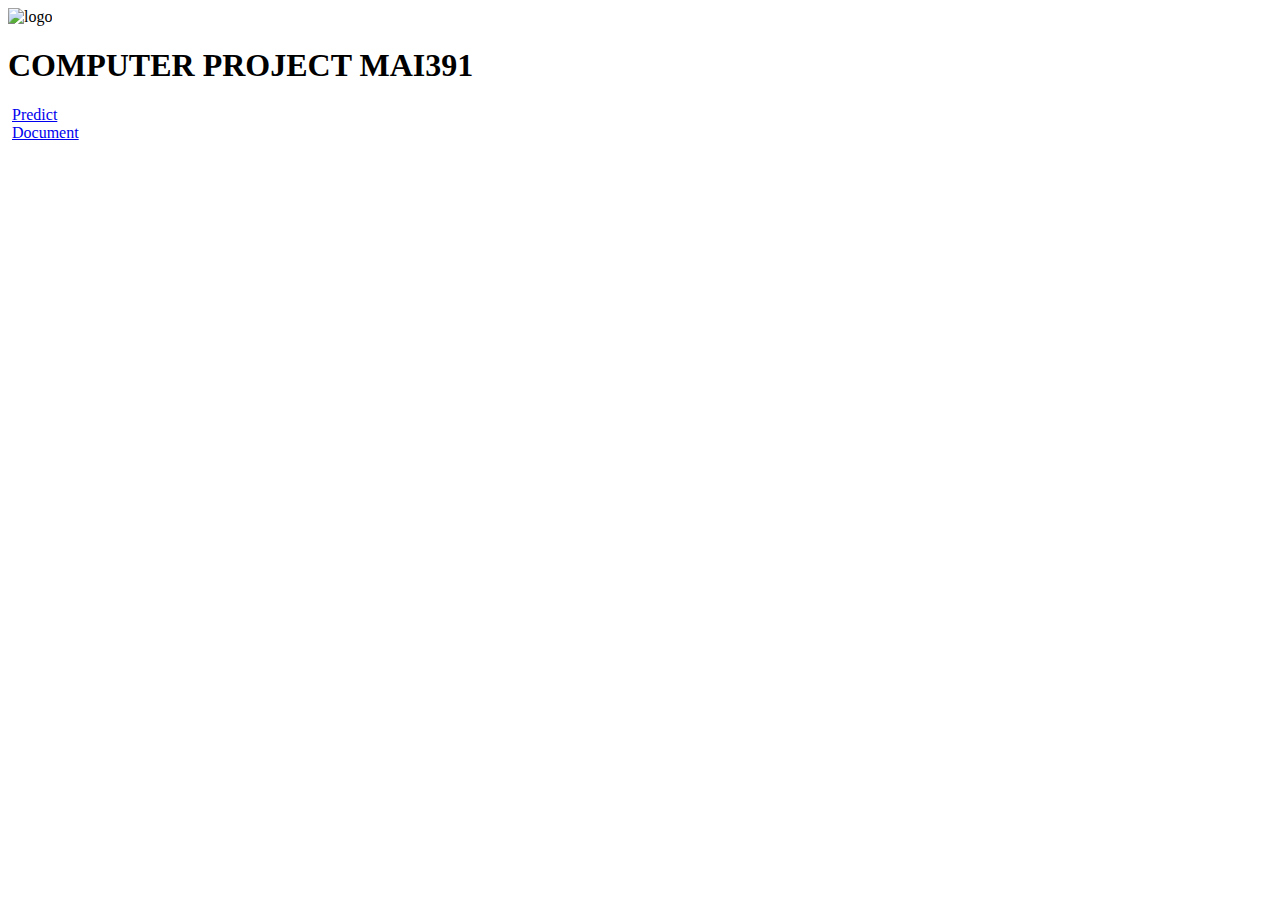
==== templates/document.html @ ea2fe19a "change template web" ====
<!DOCTYPE html>
<html lang="en">
  <head>
    <meta charset="UTF-8" />
    <meta http-equiv="X-UA-Compatible" content="IE=edge" />
    <meta name="viewport" content="width=device-width, initial-scale=1.0" />
    <title>Project MAI</title>
    <link rel="stylesheet" href="css/stylecss.css" />
    <link rel="preconnect" href="https://fonts.googleapis.com" />
    <link rel="preconnect" href="https://fonts.gstatic.com" crossorigin />
    <link
      href="https://fonts.googleapis.com/css2?family=Bebas+Neue&display=swap"
      rel="stylesheet"
    />
  </head>
  <body>
    <div class="container">
      <!-- TOP BAR -->
      <header class="header">
        <div class="logo-header_container">
          <img
            src="static/img/Logo_Đại_học_FPT.png"
            alt="logo"
            class="header-logo"
          />
        </div>
        <div class="header-dicription">
          <h1>COMPUTER PROJECT MAI391</h1>
        </div>
      </header>

      <!-- CONTENT BAR -->
      <div class="body-area">
        <!-- SIDE BAR -->
        <div class="sidebar">
          <div class="sidebar_menu">
            <div class="project_menu menu-child">
              <img src="static/img/neural.png" alt="" class="menu-img" />
              <a href="predict.html" class="child-menu_title">Predict</a>
            </div>

            <div class="document-project_menu menu-child">
              <img src="static/img/document.png" alt="" class="menu-img" />
              <a href="document.html" class="child-menu_title">Document</a>
            </div>
          </div>
        </div>
        <div class="main-content"></div>
      </div>
    </div>
  </body>
</html>
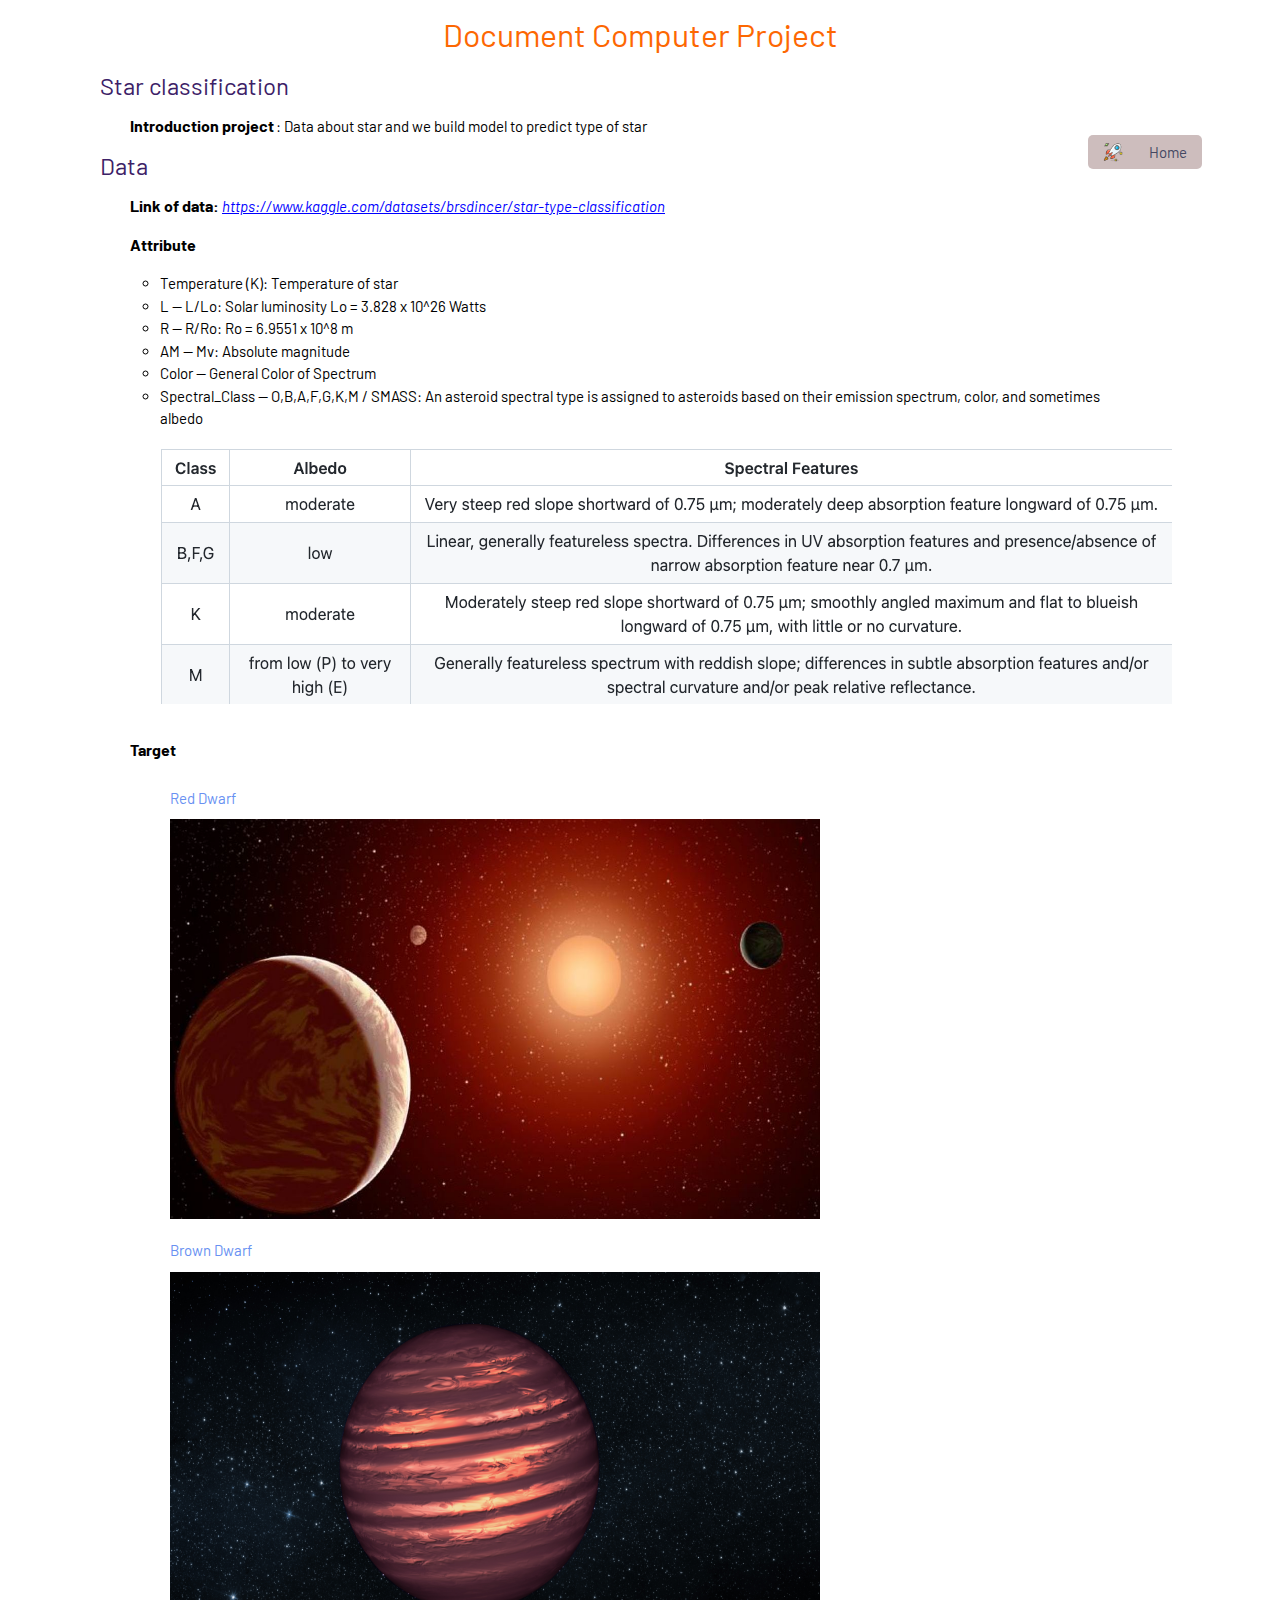
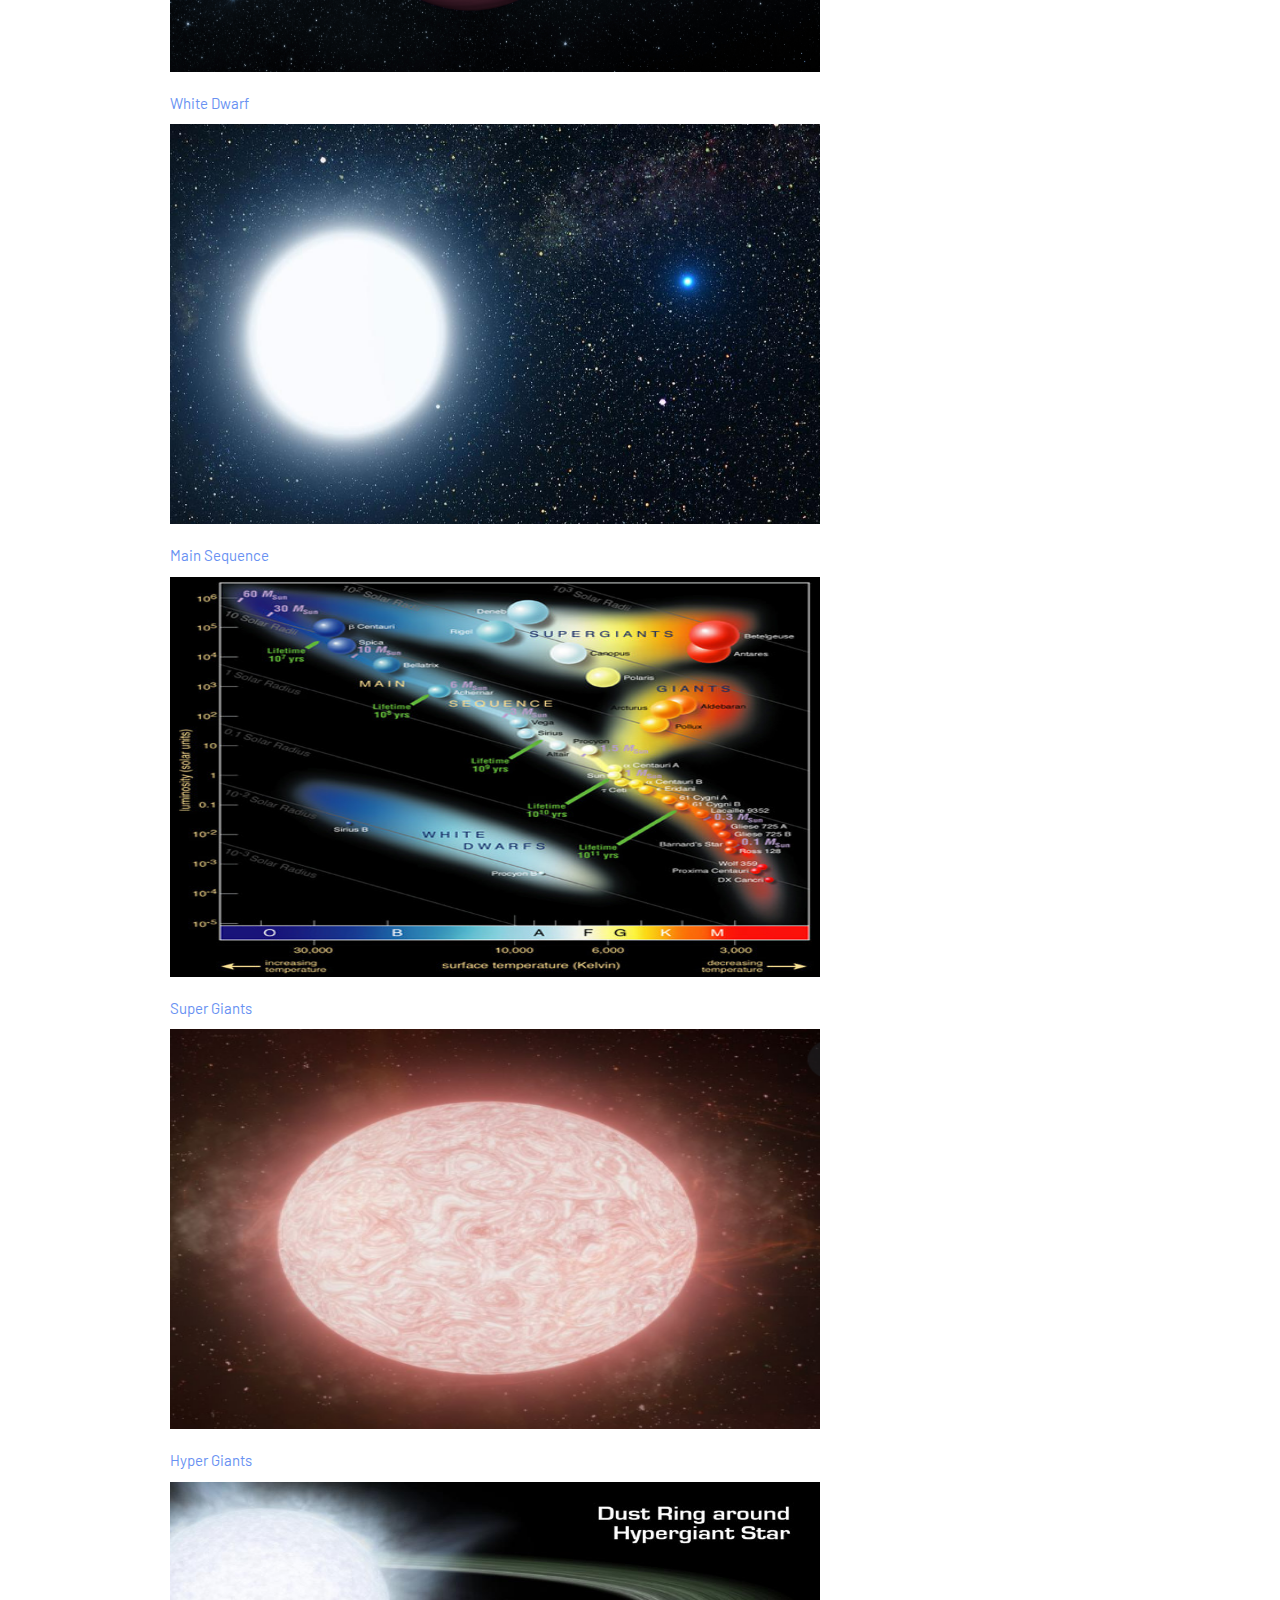
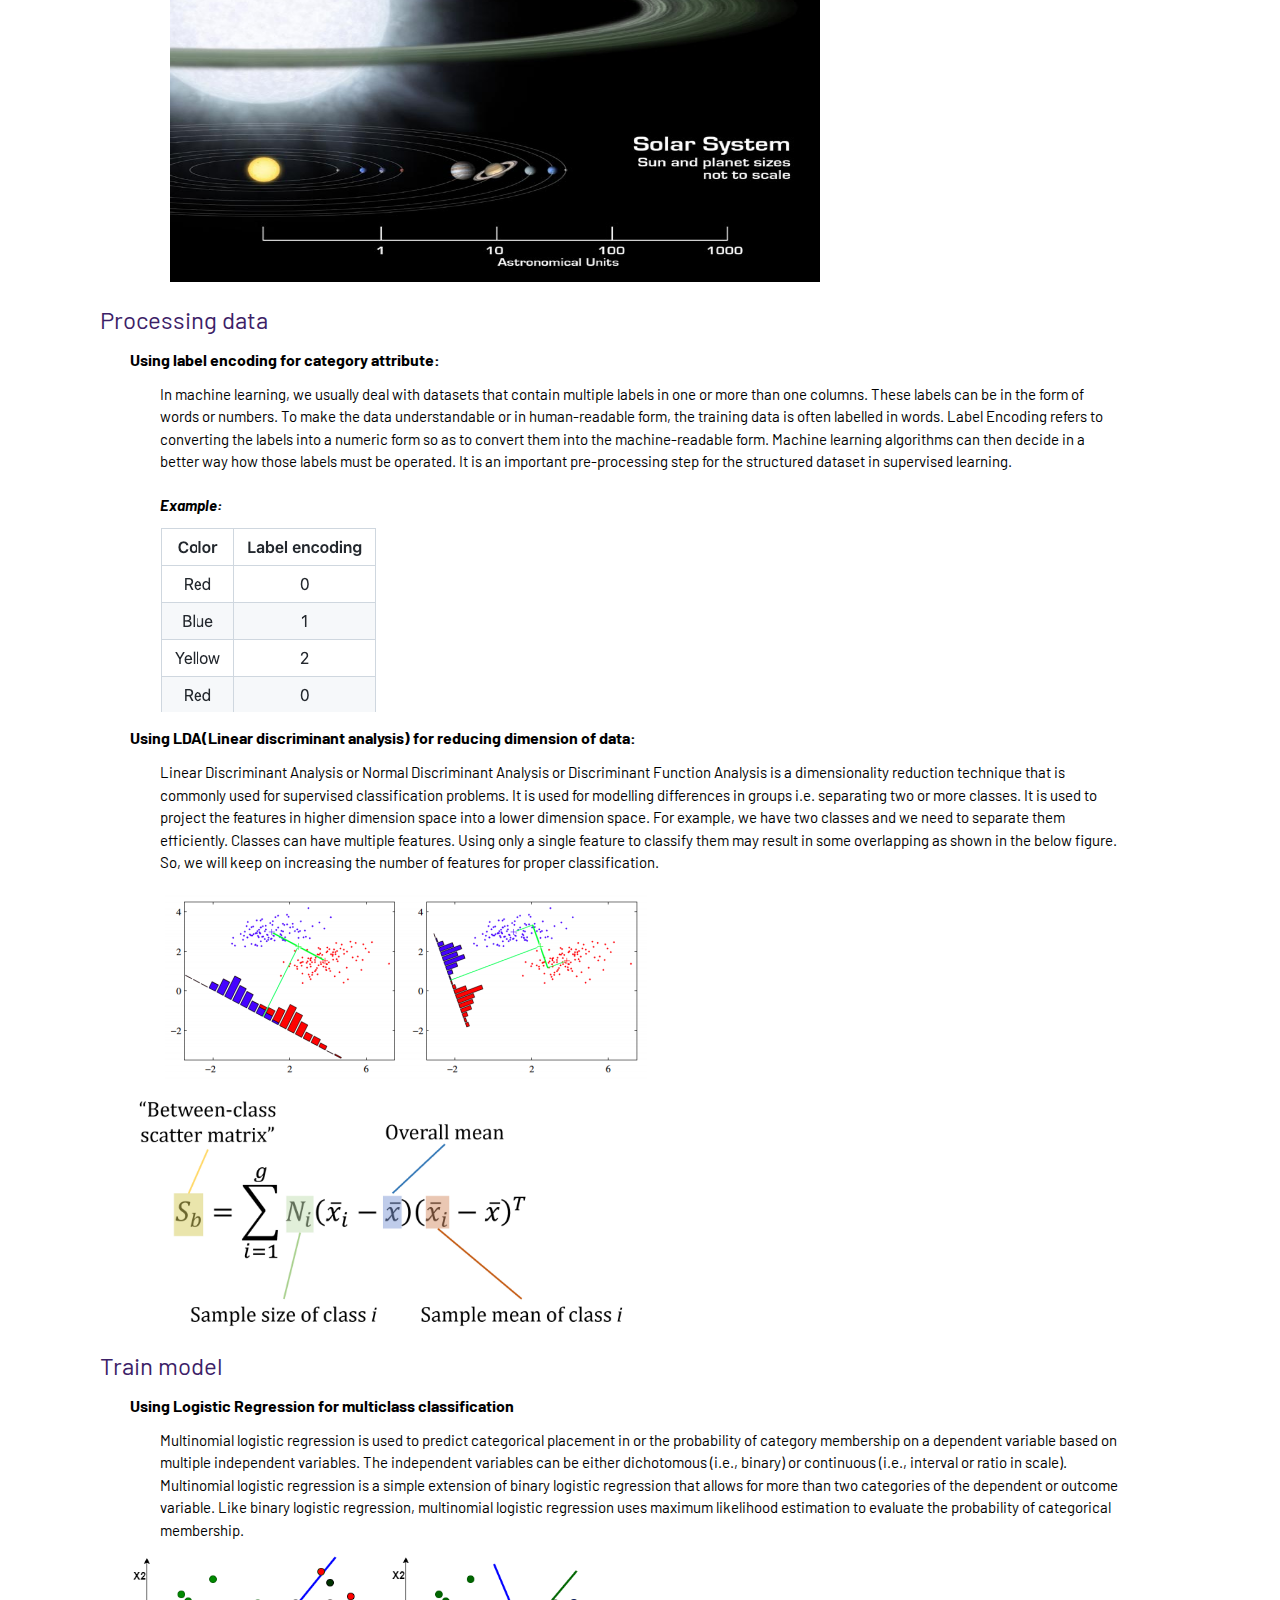
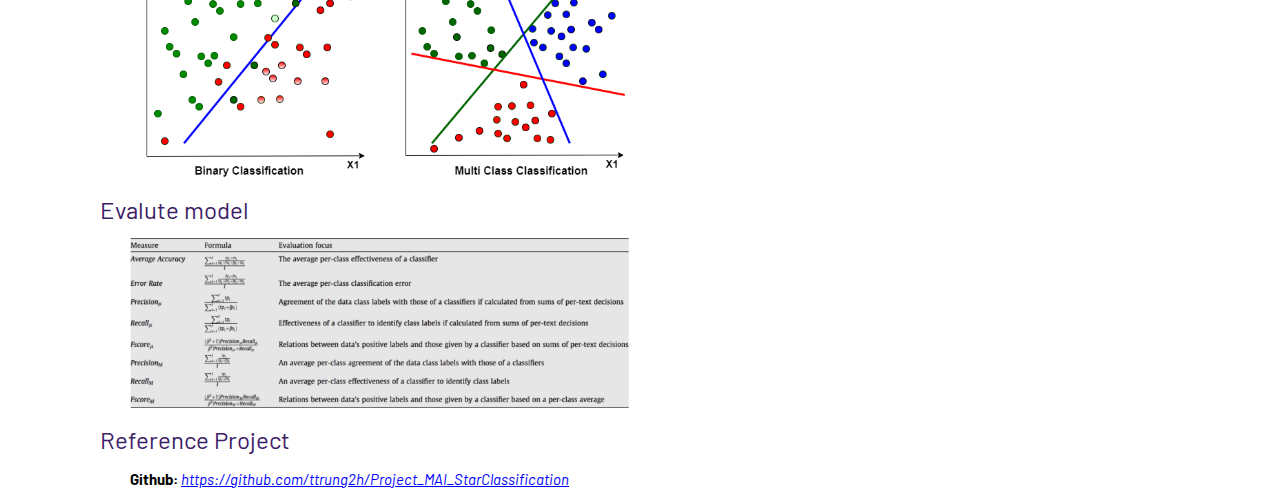
==== commit 7c558618: "add document page" ====
--- a/templates/document.html
+++ b/templates/document.html
@@ -9,43 +9,255 @@
     <link rel="preconnect" href="https://fonts.googleapis.com" />
     <link rel="preconnect" href="https://fonts.gstatic.com" crossorigin />
     <link
-      href="https://fonts.googleapis.com/css2?family=Bebas+Neue&display=swap"
+      href="https://fonts.googleapis.com/css2?family=Barlow&family=Inconsolata:wght@300&display=swap"
       rel="stylesheet"
     />
+
+    <link rel="stylesheet" href="././static/css/document.css" />
+    <link rel="stylesheet" href="././static/css/reset.css" />
   </head>
   <body>
     <div class="container">
       <!-- TOP BAR -->
-      <header class="header">
-        <div class="logo-header_container">
+      <h1 class="title-project">Document Computer Project</h1>
+
+      <div class="back-home">
+        <a href="index.html" class="link-document">
+          <img src="././static/img/626-rocket.svg.png" alt="" />
+          <p>Home</p>
+        </a>
+      </div>
+
+      <h1 class="name-project">Star classification</h1>
+      <div class="project-decription">
+        <span class="intro-project_1">Introduction project</span>
+        <span class="intro-project_2"
+          >: Data about star and we build model to predict type of star
+        </span>
+      </div>
+
+      <div class="data">
+        <h1 class="data-header project-title">Data</h1>
+        <div class="data-intro">
+          <span class="intro-project_1">Link of data: </span>
+          <a
+            class="intro-project_2 data-decription-2"
+            href="https://www.kaggle.com/datasets/brsdincer/star-type-classification"
+            target="_blank"
+          >
+            https://www.kaggle.com/datasets/brsdincer/star-type-classification
+          </a>
+        </div>
+        <div class="data-attribute">
+          <div class="intro-project_1">Attribute</div>
+          <ul class="list-attribute">
+            <li>Temperature (K): Temperature of star</li>
+            <li>L -- L/Lo: Solar luminosity Lo = 3.828 x 10^26 Watts</li>
+            <li>R -- R/Ro: Ro = 6.9551 x 10^8 m</li>
+            <li>AM -- Mv: Absolute magnitude</li>
+            <li>Color -- General Color of Spectrum</li>
+            <li>
+              Spectral_Class -- O,B,A,F,G,K,M / SMASS: An asteroid spectral type
+              is assigned to asteroids based on their emission spectrum, color,
+              and sometimes albedo
+            </li>
+          </ul>
+          <div class="data-table">
+            <img src="././static/img/data-table.png" alt="" />
+          </div>
+        </div>
+      </div>
+
+      <div class="target">
+        <div class="intro-project_1">Target</div>
+
+        <div class="target-img_container">
+          <div class="target-img_element">
+            <a
+              class="target-img_element_title"
+              href="https://en.wikipedia.org/wiki/Red_dwarf"
+              target="_blank"
+            >
+              Red Dwarf
+            </a>
+            <img
+              src="././static/img/Red_Dwarf.jpg"
+              alt=""
+              class="target-img_element_image"
+            />
+          </div>
+          <div class="target-img_element">
+            <a
+              class="target-img_element_title"
+              href="https://en.wikipedia.org/wiki/Brown_dwarf"
+              target="_blank"
+              >Brown Dwarf</a
+            >
+            <img
+              src="././static/img/Brown_dwarf.jpg"
+              alt=""
+              class="target-img_element_image"
+            />
+          </div>
+          <div class="target-img_element">
+            <a
+              class="target-img_element_title"
+              href="https://en.wikipedia.org/wiki/White_dwarf"
+              target="_blank"
+            >
+              White Dwarf
+            </a>
+            <img
+              src="././static/img/White_dwarf.png"
+              alt=""
+              class="target-img_element_image"
+            />
+          </div>
+          <div class="target-img_element">
+            <a
+              class="target-img_element_title"
+              href="https://en.wikipedia.org/wiki/Main_sequence"
+              target="_blank"
+              >Main Sequence</a
+            >
+            <img
+              src="././static/img/main_sequence.jpg"
+              alt=""
+              class="target-img_element_image"
+            />
+          </div>
+          <div class="target-img_element">
+            <a
+              class="target-img_element_title"
+              href="https://en.wikipedia.org/wiki/Supergiant"
+              target="_blank"
+              >Super Giants</a
+            >
+            <img
+              src="././static/img/super_giant.png"
+              alt=""
+              class="target-img_element_image"
+            />
+          </div>
+          <div class="target-img_element">
+            <a
+              class="target-img_element_title"
+              href="https://en.wikipedia.org/wiki/Hypergiant"
+              target="_blank"
+              >Hyper Giants</a
+            >
+            <img
+              src="././static/img/hyper_giant.png"
+              alt=""
+              class="target-img_element_image"
+            />
+          </div>
+        </div>
+      </div>
+
+      <div class="processing">
+        <h1 class="data-header project-title">Processing data</h1>
+
+        <div class="processing-detail">
+          <span class="intro-project_1"
+            >Using label encoding for category attribute:
+          </span>
+          <p class="processing-detail-decription">
+            In machine learning, we usually deal with datasets that contain
+            multiple labels in one or more than one columns. These labels can be
+            in the form of words or numbers. To make the data understandable or
+            in human-readable form, the training data is often labelled in
+            words. Label Encoding refers to converting the labels into a numeric
+            form so as to convert them into the machine-readable form. Machine
+            learning algorithms can then decide in a better way how those labels
+            must be operated. It is an important pre-processing step for the
+            structured dataset in supervised learning.
+          </p>
+          <div class="example">
+            <p>Example:</p>
+            <img src="././static/img/process-table.png" alt="" />
+          </div>
+
+          <span class="intro-project_1">
+            Using LDA(Linear discriminant analysis) for reducing dimension of
+            data:</span
+          >
+
+          <p class="processing-detail-decription">
+            Linear Discriminant Analysis or Normal Discriminant Analysis or
+            Discriminant Function Analysis is a dimensionality reduction
+            technique that is commonly used for supervised classification
+            problems. It is used for modelling differences in groups i.e.
+            separating two or more classes. It is used to project the features
+            in higher dimension space into a lower dimension space. For example,
+            we have two classes and we need to separate them efficiently.
+            Classes can have multiple features. Using only a single feature to
+            classify them may result in some overlapping as shown in the below
+            figure. So, we will keep on increasing the number of features for
+            proper classification.
+          </p>
+          <img src="./static/img/0_aIN2UtyTIxTleQtK.png" alt="" />
+          <br />
           <img
-            src="static/img/Logo_Đại_học_FPT.png"
-            alt="logo"
-            class="header-logo"
+            src="./static/img/1_P3v__lMxUg_SOI7EbC7YVg.png"
+            alt=""
+            class="processing-detail-img2"
           />
         </div>
-        <div class="header-dicription">
-          <h1>COMPUTER PROJECT MAI391</h1>
-        </div>
-      </header>
-
-      <!-- CONTENT BAR -->
-      <div class="body-area">
-        <!-- SIDE BAR -->
-        <div class="sidebar">
-          <div class="sidebar_menu">
-            <div class="project_menu menu-child">
-              <img src="static/img/neural.png" alt="" class="menu-img" />
-              <a href="predict.html" class="child-menu_title">Predict</a>
-            </div>
-
-            <div class="document-project_menu menu-child">
-              <img src="static/img/document.png" alt="" class="menu-img" />
-              <a href="document.html" class="child-menu_title">Document</a>
-            </div>
-          </div>
-        </div>
-        <div class="main-content"></div>
+      </div>
+
+      <div class="train-model">
+        <h1 class="data-header project-title">Train model</h1>
+        <div class="train-model-decription">
+          <span class="intro-project_1">
+            Using Logistic Regression for multiclass classification
+          </span>
+          <p class="processing-detail-decription">
+            Multinomial logistic regression is used to predict categorical
+            placement in or the probability of category membership on a
+            dependent variable based on multiple independent variables. The
+            independent variables can be either dichotomous (i.e., binary) or
+            continuous (i.e., interval or ratio in scale). Multinomial logistic
+            regression is a simple extension of binary logistic regression that
+            allows for more than two categories of the dependent or outcome
+            variable. Like binary logistic regression, multinomial logistic
+            regression uses maximum likelihood estimation to evaluate the
+            probability of categorical membership.
+          </p>
+          <img
+            src="./static/img/Binary_vs_Multiclass_Classification.png"
+            alt=""
+            class="processing-detail-img2"
+          />
+        </div>
+      </div>
+
+      <div class="evalute-model">
+        <h1 class="data-header project-title">Evalute model</h1>
+        <div class="evalute-model-detail">
+          <img
+            src="./static/img/score.png"
+            alt=""
+            class="processing-detail-img2"
+          />
+        </div>
+      </div>
+
+      <div class="project-source">
+        <h1 class="data-header project-title">Reference Project</h1>
+        <div class="project-source-detail">
+          <a
+            href="https://github.com/ttrung2h/Project_MAI_StarClassification"
+            class="github-link"
+          >
+            <span>Github:</span>
+            <a
+              href="https://github.com/ttrung2h/Project_MAI_StarClassification"
+              target="_blank"
+              >https://github.com/ttrung2h/Project_MAI_StarClassification</a
+            >
+          </a>
+        </div>
       </div>
     </div>
   </body>
--- a/templates/static/css/document.css
+++ b/templates/static/css/document.css
@@ -0,0 +1,198 @@
+* {
+  font-family: Barlow, Helvetica, Arial, sans-serif;
+  font-size: 1rem;
+  font-weight: 400;
+  line-height: 1.5;
+  -webkit-font-smoothing: antialiased;
+}
+.container {
+  /* width: 100vw; */
+  /* height: 100vh; */
+  padding: 1rem 10rem;
+}
+
+.title-project {
+  font-size: 3.2rem;
+  margin-left: auto;
+  margin-right: auto;
+  text-align: center;
+  color: #fd6702;
+}
+
+.link-document {
+  height: 3rem;
+  width: 11rem;
+  padding: 0.2rem;
+  border-radius: 5px;
+  display: flex;
+  align-items: center;
+  justify-content: space-around;
+
+  text-decoration: none;
+  font-size: 1.8rem;
+  position: absolute;
+  top: 15%;
+  left: 85%;
+  background-color: #cdbdbd;
+  z-index: 200;
+}
+
+.link-document img {
+  height: 2rem;
+  width: 2rem;
+}
+
+.link-document p {
+  color: #444862;
+  font-size: 1.5rem;
+}
+
+.project-decription {
+  padding: 0 3rem;
+}
+
+.project-title {
+  font-size: 2.4rem;
+  color: #3c2167;
+  margin: 1rem 0;
+}
+
+.name-project {
+  font-size: 2.4rem;
+  color: #3c2167;
+  margin: 1rem 0;
+}
+
+.intro-project_1 {
+  font-weight: bold;
+  font-size: 1.6rem;
+  margin: 1.5rem 0;
+}
+
+.intro-project_2 {
+  font-size: 1.5rem;
+}
+
+.data {
+  margin: 1rem 0;
+}
+
+.data-intro {
+  padding: 0 3rem;
+}
+
+.data-header {
+  font-size: 2.4rem;
+  color: #3c2167;
+  margin: 1rem 0;
+}
+
+.data-decription-2 {
+  font-style: italic;
+  color: blue;
+  text-decoration: underline;
+}
+
+.data-decription-2:hover {
+  cursor: pointer;
+}
+
+.data-attribute {
+  padding: 0 3rem;
+}
+
+.list-attribute {
+  padding: 0 3rem;
+  list-style-type: circle;
+}
+
+.list-attribute li {
+  font-size: 1.5rem;
+}
+
+.data-table {
+  padding: 1.5rem 3rem;
+}
+
+.target {
+  padding: 0 3rem;
+}
+
+.target-img_element {
+  display: flex;
+  flex-direction: column;
+  padding: 1rem 4rem;
+}
+
+.target-img_element_title {
+  font-size: 1.5rem;
+  margin-bottom: 1rem;
+  text-decoration: none;
+  color: #6891f2;
+}
+
+.target-img_element_title:hover {
+  color: #3c2167;
+}
+
+.target-img_element_image {
+  height: 40rem;
+  width: 65rem;
+}
+
+.processing-detail {
+  padding: 0 3rem;
+}
+.processing-detail-decription {
+  font-size: 1.5rem;
+  padding: 1.1rem 3rem;
+}
+.example p {
+  font-style: italic;
+  font-size: 1.5rem;
+  margin-top: 1rem;
+  font-weight: bold;
+  padding: 0 3rem;
+}
+
+.example img {
+  padding: 1rem 3rem;
+}
+
+.processing-detail-img2 {
+  max-width: 50rem;
+  max-height: 50rem;
+}
+
+.processing-detail {
+  padding: 0 3rem;
+}
+
+.train-model-decription {
+  padding: 0 3rem;
+}
+
+.evalute-model-detail {
+  padding: 0 3rem;
+}
+
+.github-link {
+  font-size: 1.5rem;
+  text-decoration: none;
+}
+
+.github-link span {
+  font-size: 1.5rem;
+  color: black;
+  font-weight: bold;
+}
+
+.github-link + a {
+  font-size: 1.5rem;
+  font-style: italic;
+  color: blue;
+}
+
+.project-source-detail {
+  padding: 0 3rem;
+}
